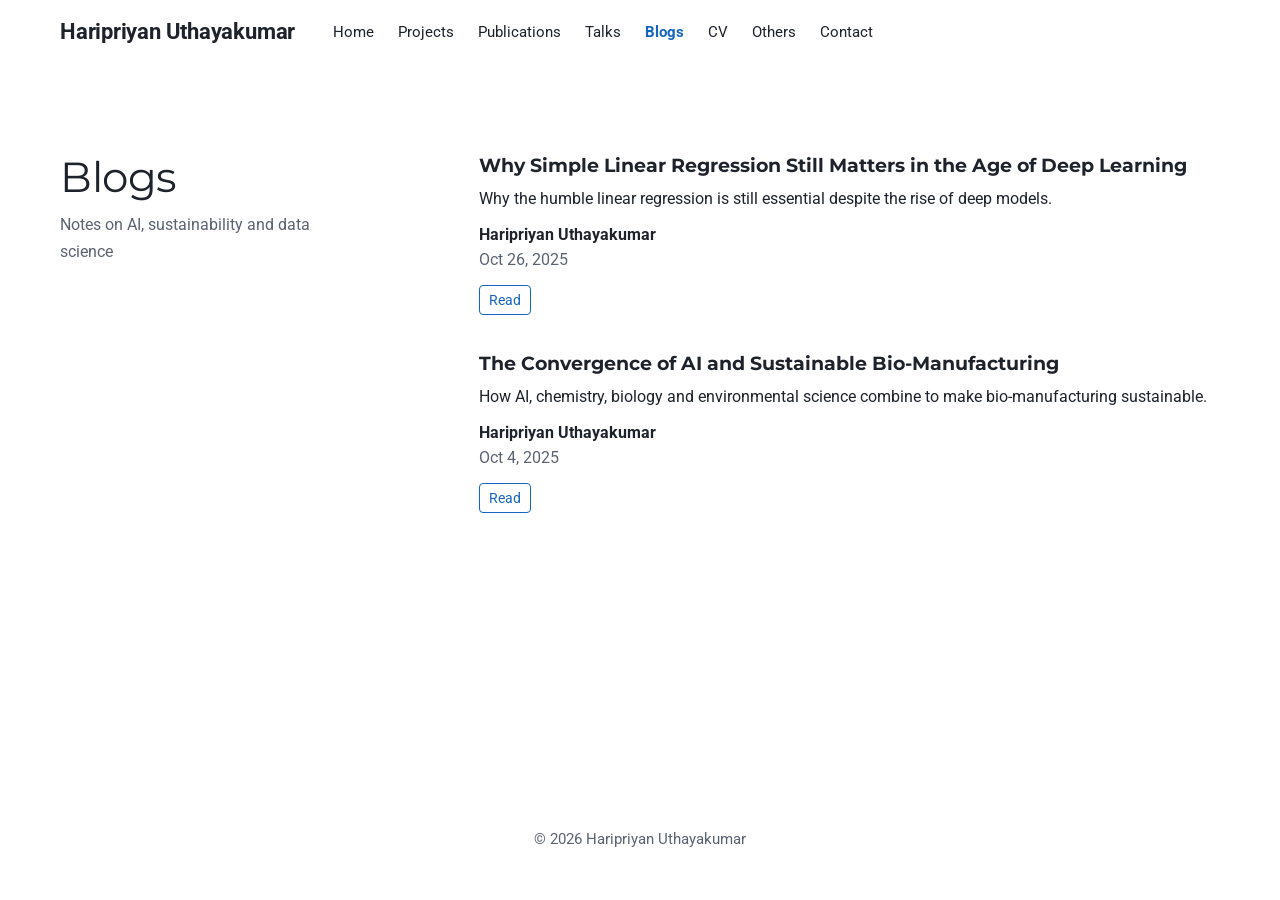
==== blogs.html @ 71a5ec0b "Split the one-page site into a separate page per tab Each tab (Home, Projects, Publications, Talks, " ====
<!doctype html>
<html lang="en">
<head>
<meta charset="utf-8">
<meta name="viewport" content="width=device-width, initial-scale=1, viewport-fit=cover">
<title>Blogs · Haripriyan Uthayakumar</title>
<meta name="description" content="Haripriyan Uthayakumar, PhD researcher at Purdue University working on AI, process systems engineering and sustainability for pharmaceutical manufacturing.">
<script>try { const t = localStorage.getItem('theme'); if (t) document.documentElement.dataset.theme = t; } catch (e) {}</script>
<link rel="icon" href="data:image/svg+xml,%3Csvg xmlns='http://www.w3.org/2000/svg' viewBox='0 0 32 32'%3E%3Ccircle cx='16' cy='16' r='15' fill='%235aa9ff'/%3E%3Ctext x='16' y='22' font-family='Arial' font-weight='700' font-size='16' text-anchor='middle' fill='%230f1115'%3EHU%3C/text%3E%3C/svg%3E">
<link rel="preconnect" href="https://fonts.googleapis.com">
<link rel="preconnect" href="https://fonts.gstatic.com" crossorigin>
<link rel="stylesheet" href="https://fonts.googleapis.com/css2?family=Montserrat:wght@400;700&family=Roboto:wght@400;500;700&display=swap">
<link rel="stylesheet" href="assets/style.css?v=20261031025429">
</head>
<body>

<nav class="navbar" aria-label="Main">
  <div class="container">
    <a class="brand" href="index.html">Haripriyan Uthayakumar</a>
    <div class="nav-links">
      <a href="index.html">Home</a>
      <a href="projects.html">Projects</a>
      <a href="publications.html">Publications</a>
      <a href="talks.html">Talks</a>
      <a href="blogs.html" class="active" aria-current="page">Blogs</a>
      <a href="cv.html">CV</a>
      <a href="others.html">Others</a>
      <a href="contact.html">Contact</a>
    </div>
    <button id="menu" type="button" aria-label="Open menu" aria-expanded="false">
      <svg viewBox="0 0 24 24" fill="none" stroke="currentColor" stroke-width="2" stroke-linecap="round"><path d="M4 7h16M4 12h16M4 17h16"/></svg>
    </button>
  </div>
</nav>

<main>

<section class="section" id="blogs">
  <div class="container row">
    <div>
      <h2 class="section-title">Blogs</h2>
      <p class="section-sub">Notes on AI, sustainability and data science</p>
    </div>
    <div class="items">
      <article class="item no-thumb">
        <div>
          <h3><a href="blog/linear-regression-matters.html">Why Simple Linear Regression Still Matters in the Age of Deep Learning</a></h3>
          <p class="summary">Why the humble linear regression is still essential despite the rise of deep models.</p>
          <p class="meta"><strong>Haripriyan Uthayakumar</strong><br>Oct 26, 2025</p>
          <div class="btns"><a class="btn-o" href="blog/linear-regression-matters.html">Read</a></div>
        </div>
      </article>
      <article class="item no-thumb">
        <div>
          <h3><a href="blog/ai-bio-manufacturing.html">The Convergence of AI and Sustainable Bio-Manufacturing</a></h3>
          <p class="summary">How AI, chemistry, biology and environmental science combine to make bio-manufacturing sustainable.</p>
          <p class="meta"><strong>Haripriyan Uthayakumar</strong><br>Oct 4, 2025</p>
          <div class="btns"><a class="btn-o" href="blog/ai-bio-manufacturing.html">Read</a></div>
        </div>
      </article>
    </div>
  </div>
</section>

</main>

<dialog id="lightbox" aria-label="Photo">
  <button type="button" class="lb-close" aria-label="Close">×</button>
  <img alt="">
  <p class="lb-cap"></p>
</dialog>

<footer>
  <div class="container">© <span id="yr">2026</span> Haripriyan Uthayakumar</div>
</footer>

<script src="assets/site.js?v=20261031025429"></script>
</body>
</html>
---- assets/style.css ----
/* Layout: academic two-column sections (title left, content right), sticky top nav, alternating section bands. Dark first. */
:root {
  --bg: #0f1115;
  --band: #15181e;
  --surface: #1b1f27;
  --fg: #e7e9ee;
  --muted: #9aa1ad;
  --line: #2a2f3a;
  --accent: #5aa9ff;
  --display: "Montserrat", "Segoe UI", system-ui, sans-serif;
  --body: "Roboto", "Segoe UI", system-ui, sans-serif;
  color-scheme: dark;
}
@media (prefers-color-scheme: light) {
  :root:not([data-theme="dark"]) {
    --bg: #ffffff; --band: #f5f7fa; --surface: #ffffff; --fg: #1d222b; --muted: #5b6372; --line: #dde1e8; --accent: #1565c0;
    color-scheme: light;
  }
}
:root[data-theme="light"] {
  --bg: #ffffff; --band: #f5f7fa; --surface: #ffffff; --fg: #1d222b; --muted: #5b6372; --line: #dde1e8; --accent: #1565c0;
  color-scheme: light;
}

* { box-sizing: border-box; }
html { scroll-behavior: smooth; scroll-padding-top: 72px; }
body {
  margin: 0;
  background: var(--bg);
  color: var(--fg);
  font: 400 16px/1.7 var(--body);
  -webkit-font-smoothing: antialiased;
}
a { color: var(--accent); text-decoration: none; }
a:hover { text-decoration: underline; text-underline-offset: 3px; }
img { max-width: 100%; height: auto; display: block; }
strong { font-weight: 700; }
::selection { background: var(--accent); color: var(--bg); }
:focus-visible { outline: 2px solid var(--accent); outline-offset: 3px; border-radius: 4px; }

.container {
  max-width: 1200px;
  margin: 0 auto;
  padding-left: max(20px, env(safe-area-inset-left, 0px));
  padding-right: max(20px, env(safe-area-inset-right, 0px));
}

/* ---------- Nav ---------- */
body::before { content: ""; position: fixed; inset: 0 0 auto; height: env(safe-area-inset-top, 0px); z-index: 20; background: var(--bg); }
.navbar {
  position: sticky; top: env(safe-area-inset-top, 0px); z-index: 10;
  background: color-mix(in srgb, var(--bg) 92%, transparent);
  backdrop-filter: blur(8px);
  border-bottom: 1px solid transparent;
  transition: border-color .2s;
}
.navbar.scrolled { border-color: var(--line); }
.navbar .container { display: flex; align-items: center; gap: 28px; min-height: 64px; }
.brand { font: 700 22px/1 var(--body); color: var(--fg); letter-spacing: -.01em; white-space: nowrap; }
.brand:hover { text-decoration: none; }
.nav-links { display: flex; gap: 4px; flex-wrap: wrap; }
.nav-links a { color: var(--fg); font: 400 15px/1 var(--body); padding: 9px 10px; border-radius: 6px; }
.nav-links a:hover { color: var(--accent); text-decoration: none; }
.nav-links a.active { color: var(--accent); font-weight: 700; }
#menu {
  display: none; margin-left: auto; width: 40px; height: 40px; border-radius: 8px;
  border: 1px solid var(--line); background: transparent; color: var(--fg); cursor: pointer; place-items: center; padding: 0;
}
#menu svg { width: 20px; height: 20px; }

/* ---------- Sections ---------- */
.section { padding-block: 88px; }
.section.alt { background: var(--band); }
.row { display: grid; grid-template-columns: 1fr 2fr; gap: 48px; }
.row > * { min-width: 0; }
.section-title { font: 400 clamp(30px, 3.6vw, 42px)/1.15 var(--display); margin: 0; letter-spacing: -.01em; text-wrap: balance; }
.section-sub { color: var(--muted); font-size: 16px; margin: 10px 0 0; max-width: 34ch; }
h3.h-sub { font: 700 22px/1.3 var(--display); margin: 0 0 18px; }

/* ---------- Profile (home) ---------- */
#home { padding-block: 40px 88px; }
.profile { text-align: center; display: grid; justify-items: center; gap: 0; align-content: start; }
.avatar {
  width: min(320px, 70vw); aspect-ratio: 1; border-radius: 50%; overflow: hidden;
  box-shadow: 0 10px 30px rgba(0,0,0,.35);
  background: var(--surface);
}
.avatar img { width: 100%; height: 100%; object-fit: cover; object-position: 50% 30%; }

.theme-switch { display: flex; align-items: center; gap: 12px; margin: 28px 0 22px; color: var(--fg); }
.theme-switch svg { width: 30px; height: 30px; }
.switch {
  width: 72px; height: 32px; border-radius: 999px; border: 0; padding: 0; cursor: pointer;
  background: var(--line); position: relative;
}
.switch::after {
  content: ""; position: absolute; top: 5px; left: 6px; width: 22px; height: 22px; border-radius: 50%;
  background: var(--fg); transition: transform .25s;
}
:root[data-theme="light"] .switch::after { transform: translateX(38px); }
@media (prefers-color-scheme: light) { :root:not([data-theme]) .switch::after { transform: translateX(38px); } }

.profile h2 { font: 400 32px/1.2 var(--display); margin: 0 0 8px; letter-spacing: .01em; }
.profile .role { font: 400 17px/1.4 var(--display); color: var(--muted); margin: 0; }
.profile .org { font: 400 17px/1.4 var(--display); margin: 4px 0 0; }
.icons { display: flex; gap: 18px; justify-content: center; align-items: center; margin-top: 24px; flex-wrap: wrap; }
.icons a { color: var(--accent); display: grid; place-items: center; transition: transform .15s; }
.icons a:hover { transform: translateY(-2px); text-decoration: none; }
.icons svg { width: 36px; height: 36px; }
.icons .cv { font: 800 30px/1 var(--body); letter-spacing: -.02em; }

.about h1 { font: 400 clamp(34px, 4.2vw, 46px)/1.1 var(--display); margin: 0 0 18px; }
.about p { margin: 0 0 20px; }
.split { display: grid; grid-template-columns: 1fr 1fr; gap: 40px; margin-top: 44px; }
.split > * { min-width: 0; }

.ul-icons { list-style: none; margin: 0; padding: 0; display: grid; gap: 18px; }
.ul-icons li { display: grid; grid-template-columns: 28px 1fr; gap: 14px; }
.ul-icons svg { width: 24px; height: 24px; color: var(--fg); margin-top: 3px; }
.ul-icons .t { display: block; font-size: 16px; line-height: 1.5; }
.ul-icons .d { display: block; font-size: 15px; line-height: 1.6; }
.ul-icons .m { display: block; color: var(--muted); font-size: 14px; line-height: 1.6; }

.interests { list-style: none; margin: 0; padding: 0; display: grid; gap: 8px; }
.interests li { display: flex; gap: 12px; align-items: baseline; }
.interests li::before { content: ""; width: 7px; height: 7px; border-radius: 50%; background: var(--accent); flex: none; transform: translateY(-2px); }

/* ---------- Buttons (outlined, small) ---------- */
.btns { display: flex; flex-wrap: wrap; gap: 10px; margin-top: 12px; }
.btn-o {
  display: inline-block; font: 400 14px/1 var(--body); color: var(--accent);
  border: 1px solid var(--accent); border-radius: 4px; padding: 7px 9px; background: transparent; cursor: pointer;
}
.btn-o:hover { background: var(--accent); color: var(--bg); text-decoration: none; }
.btn-solid {
  display: inline-flex; align-items: center; gap: 8px; font: 500 16px/1 var(--body);
  color: var(--bg); background: var(--accent); border-radius: 6px; padding: 12px 16px;
}
.btn-solid:hover { text-decoration: none; filter: brightness(1.08); }

.callout {
  display: flex; gap: 14px; align-items: center;
  border: 1px solid var(--accent); border-radius: 6px; padding: 14px 18px; margin-bottom: 32px;
  color: var(--accent); font-size: 15px;
}
.callout svg { width: 26px; height: 26px; flex: none; }

/* ---------- Lists with optional thumbnail (projects, pubs, posts) ---------- */
.items { display: grid; gap: 36px; }
.item { display: grid; grid-template-columns: 1fr 200px; gap: 28px; align-items: start; }
.item.no-thumb { grid-template-columns: 1fr; }
.item > div { min-width: 0; }
.item h3 { font: 700 19px/1.35 var(--display); margin: 0 0 6px; text-wrap: balance; }
.item h3 a { color: var(--fg); }
.item h3 a:hover { color: var(--accent); }
.item .summary { margin: 0 0 10px; }
.item .meta { color: var(--muted); margin: 0; line-height: 1.6; }
.item .meta strong { color: var(--fg); }
.thumb { border-radius: 4px; overflow: hidden; background: #fff; aspect-ratio: 3 / 2; }
.thumb img { width: 100%; height: 100%; object-fit: contain; }

.pub-line { margin: 0; }
.pub-line .doc { display: inline-block; width: 16px; height: 16px; vertical-align: -2px; margin-right: 8px; color: var(--muted); }
.pub-line em { font-style: italic; }

.status { display: inline-block; font: 500 13px/1 var(--body); text-transform: uppercase; letter-spacing: .08em; padding: 5px 8px; border-radius: 4px; margin-left: 4px; vertical-align: 3px; border: 1px solid var(--line); color: var(--muted); }
.status.on { border-color: var(--accent); color: var(--accent); }
.tags { color: var(--muted); font-size: 15px; margin: 0; }

.see-all { display: inline-flex; align-items: center; gap: 6px; margin-top: 36px; font: 500 16px/1 var(--body); text-transform: uppercase; letter-spacing: .02em; }

/* ---------- CV ---------- */
.skills { display: grid; grid-template-columns: 1fr 1fr; gap: 24px 40px; }
.skills h4 { font: 700 16px/1.4 var(--body); margin: 0 0 4px; }
.skills p { margin: 0; color: var(--muted); }

/* ---------- Contact ---------- */
.contact-list { list-style: none; margin: 24px 0 0; padding: 0; display: grid; gap: 16px; }
.contact-list li { display: grid; grid-template-columns: 28px 1fr; gap: 14px; align-items: center; }
.contact-list svg { width: 22px; height: 22px; color: var(--fg); }
.email-row { display: flex; gap: 10px; align-items: center; flex-wrap: wrap; }
.email-row span { word-break: break-all; }
#copy { font: 400 13px/1 var(--body); }

/* ---------- Article (blog post) ---------- */
.article { max-width: 72ch; }
.article h1 { font: 400 clamp(32px, 4.5vw, 46px)/1.15 var(--display); margin: 0 0 12px; text-wrap: balance; }
.article .byline { color: var(--muted); margin: 0 0 36px; }
.article h3 { font: 700 24px/1.35 var(--display); margin: 40px 0 10px; }
.article h4 { font: 700 18px/1.4 var(--body); margin: 26px 0 6px; }
.article p { margin: 0 0 18px; }
.article ul, .article ol { margin: 0 0 18px; padding-left: 24px; display: grid; gap: 6px; }
.article pre { font: 400 16px/1.5 ui-monospace, Menlo, monospace; background: var(--band); border: 1px solid var(--line); border-radius: 6px; padding: 14px 16px; overflow-x: auto; }
.back { display: inline-block; margin-bottom: 28px; }

/* ---------- Footer ---------- */
footer { padding-block: 56px 48px; text-align: center; color: var(--muted); font-size: 15px; }

/* ---------- Small screens ---------- */
@media (max-width: 900px) {
  #menu { display: grid; }
  .nav-links {
    display: none; position: absolute; top: 100%; left: 0; right: 0;
    flex-direction: column; gap: 0; background: var(--bg); border-bottom: 1px solid var(--line);
    padding: 6px max(20px, env(safe-area-inset-right, 0px)) 12px max(20px, env(safe-area-inset-left, 0px));
  }
  .nav-links.open { display: flex; }
  .nav-links a { padding: 13px 0; border-bottom: 1px solid var(--line); border-radius: 0; font-size: 17px; }
  .nav-links a:last-child { border-bottom: 0; }
  .row { grid-template-columns: 1fr; gap: 28px; }
  .section { padding-block: 64px; }
  .section-sub { max-width: none; }
  .split, .skills { grid-template-columns: 1fr; }
  .about h1 { margin-top: 12px; }
}
@media (max-width: 600px) {
  body { font-size: 16px; }
  .item { grid-template-columns: 1fr; }
  .item .thumb { order: -1; max-width: 320px; }
  .avatar { width: 220px; }
  .profile h2 { font-size: 32px; }
}
@media (prefers-reduced-motion: reduce) {
  html { scroll-behavior: auto; }
  * { transition: none !important; }
}

.highlights { margin: 0 0 12px; padding-left: 20px; display: grid; gap: 6px; }
.highlights li::marker { color: var(--accent); }
.item .meta + .summary { margin-top: 6px; }

/* ---------- Talk photos ---------- */
button.photo { padding: 0; border: 0; cursor: zoom-in; display: block; width: 100%; }
.thumb.photo img { object-fit: cover; }
.gallery-block { padding-top: 8px; scroll-margin-top: 80px; }
.gallery { display: grid; grid-template-columns: repeat(4, 1fr); gap: 12px; }
.gallery .photo { aspect-ratio: 1; border-radius: 6px; overflow: hidden; background: var(--surface); }
.gallery img { width: 100%; height: 100%; object-fit: cover; transition: transform .3s; }
.gallery .photo:hover img { transform: scale(1.05); }
#lightbox {
  border: 0; padding: 0; background: transparent; max-width: min(1100px, 94vw); max-height: 92vh; overflow: visible;
}
#lightbox::backdrop { background: rgba(0, 0, 0, .85); }
#lightbox img { max-width: 100%; max-height: 82vh; border-radius: 6px; margin: 0 auto; }
#lightbox .lb-cap { color: #e7e9ee; text-align: center; margin: 12px 0 0; font-size: 15px; }
#lightbox .lb-close {
  position: absolute; top: -14px; right: -14px; width: 36px; height: 36px; border-radius: 50%;
  border: 0; background: #e7e9ee; color: #0f1115; font-size: 22px; line-height: 1; cursor: pointer;
}
@media (max-width: 600px) {
  .gallery { grid-template-columns: 1fr 1fr; }
  #lightbox .lb-close { top: -44px; right: 0; }
}
.gallery-block + .gallery-block { margin-top: 32px; }
.thumb.photo img { object-position: 50% 30%; }

/* ---------- University logos ---------- */
.ul-icons.edu li { grid-template-columns: 44px 1fr; align-items: start; }
.logo-tile {
  width: 44px; height: 44px; border-radius: 8px; background: #fff; display: grid; place-items: center; padding: 5px;
  box-shadow: 0 0 0 1px var(--line);
}
.logo-tile img { max-width: 100%; max-height: 100%; width: auto; height: auto; }

/* ---------- Research overview figure ---------- */
.overview { margin: 36px 0 0; background: #fff; border-radius: 10px; padding: 8px; box-shadow: 0 0 0 1px var(--line); }
.overview img { width: 100%; height: auto; border-radius: 6px; }
.overview .photo { background: transparent; }
#lightbox img[src$="research-overview.png"] { background: #fff; }
.gallery.g5 { grid-template-columns: repeat(5, 1fr); }
@media (max-width: 600px) { .gallery.g5 { grid-template-columns: 1fr 1fr; } .gallery.g5 .photo:first-child { grid-column: 1 / -1; aspect-ratio: 4 / 3; } }

/* ---------- Talks (title, venue, name, date, buttons; picture on the right) ---------- */
.item.talk { grid-template-columns: 1fr 200px; gap: 28px; }
.item.talk h3 { font: 700 19px/1.35 var(--display); margin: 0 0 8px; }
.item.talk .venue { display: grid; grid-template-columns: auto 1fr; align-items: center; gap: 10px; margin: 0 0 10px; font-size: 14px; line-height: 1.45; }
.venue-logo { display: grid; place-items: center; background: #fff; border-radius: 4px; padding: 3px 6px; height: 28px; min-width: 36px; }
.venue-logo img { display: block; }
.item.talk .who { margin: 0; font-weight: 700; color: var(--muted); font-size: 15px; line-height: 1.5; }
.item.talk .when { margin: 0; color: var(--muted); font-size: 15px; line-height: 1.6; }
.item.talk .btns { margin-top: 12px; }
.item.talk .thumb { aspect-ratio: 3 / 2; }
.logo-thumb { display: grid; place-items: center; padding: 18px; }
.logo-thumb img { max-height: 100%; object-fit: contain; }
@media (max-width: 600px) {
  .item.talk { grid-template-columns: 1fr; gap: 14px; }
  .item.talk .thumb { order: -1; max-width: 100%; }
  .item.talk .logo-thumb { display: none; }
  .item.talk h3 { font-size: 18px; }
}
.thumb.photo img.fit { object-fit: contain; background: #1f2a20; }

/* ---------- Others ---------- */
.prose-block { max-width: 66ch; }
.prose-block p { margin: 0 0 14px; }
.gallery.g2 { grid-template-columns: repeat(2, minmax(0, 220px)); margin-top: 22px; }
.gallery.g2 .photo { aspect-ratio: 3 / 4; }

/* ---------- One tab per page: keep the footer at the bottom of short pages ---------- */
body { min-height: 100vh; display: flex; flex-direction: column; }
body > main { flex: 1 0 auto; }
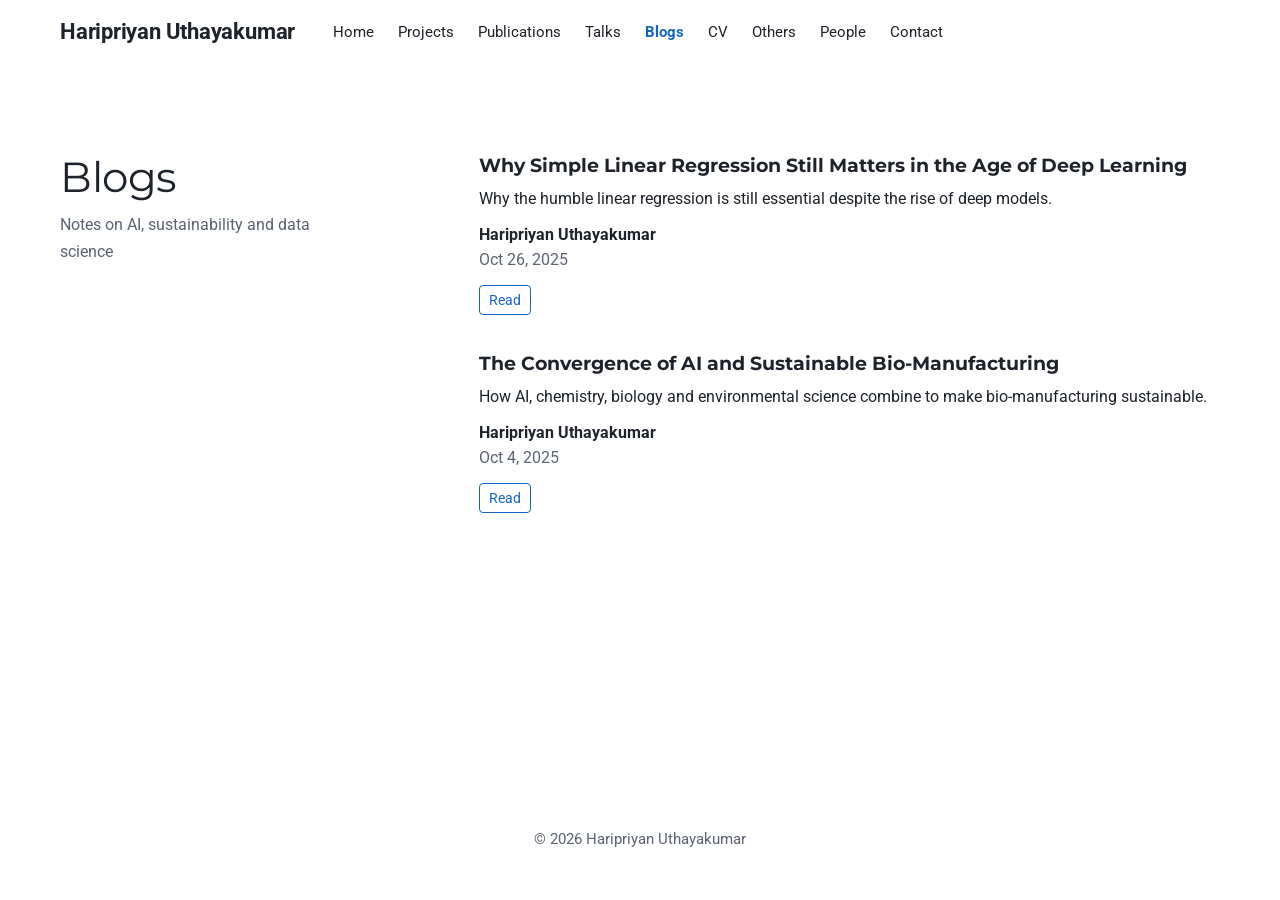
==== commit 7aaf7930: "Add People page: amazing people to connect with Co-Authored-By: Claude Opus 5.5 <noreply@anthropic.c" ====
--- a/blogs.html
+++ b/blogs.html
@@ -10,7 +10,7 @@
 <link rel="preconnect" href="https://fonts.googleapis.com">
 <link rel="preconnect" href="https://fonts.gstatic.com" crossorigin>
 <link rel="stylesheet" href="https://fonts.googleapis.com/css2?family=Montserrat:wght@400;700&family=Roboto:wght@400;500;700&display=swap">
-<link rel="stylesheet" href="assets/style.css?v=20261031025429">
+<link rel="stylesheet" href="assets/style.css?v=20261031232045">
 </head>
 <body>
 
@@ -25,6 +25,7 @@
       <a href="blogs.html" class="active" aria-current="page">Blogs</a>
       <a href="cv.html">CV</a>
       <a href="others.html">Others</a>
+      <a href="people.html">People</a>
       <a href="contact.html">Contact</a>
     </div>
     <button id="menu" type="button" aria-label="Open menu" aria-expanded="false">
@@ -74,6 +75,6 @@
   <div class="container">© <span id="yr">2026</span> Haripriyan Uthayakumar</div>
 </footer>
 
-<script src="assets/site.js?v=20261031025429"></script>
+<script src="assets/site.js?v=20261031232045"></script>
 </body>
 </html>
--- a/assets/style.css
+++ b/assets/style.css
@@ -299,3 +299,23 @@
 /* ---------- One tab per page: keep the footer at the bottom of short pages ---------- */
 body { min-height: 100vh; display: flex; flex-direction: column; }
 body > main { flex: 1 0 auto; }
+.btn-o.lg { font: 500 16px/1 var(--body); padding: 12px 16px; border-radius: 6px; }
+
+/* ---------- Publications list ---------- */
+.pub-group { margin: 52px 0 22px; display: flex; align-items: baseline; gap: 10px; }
+.pub-group .count { font: 500 13px/1 var(--body); color: var(--muted); border: 1px solid var(--line); border-radius: 999px; padding: 4px 8px; }
+.item.pub .pub-line { font-size: 16px; line-height: 1.5; margin-bottom: 4px; }
+.item.pub .venue-line { margin: 0 0 2px; font-size: 14px; color: var(--fg); }
+.item.pub .meta { font-size: 14px; }
+.item.pub .meta strong { color: var(--fg); }
+.item.pub .btns { margin-top: 10px; }
+
+/* ---------- People ---------- */
+.people-intro { max-width: 80ch; margin: 14px 0 36px; color: var(--muted); }
+.people { list-style: none; margin: 0; padding: 0; display: grid; grid-template-columns: repeat(4, minmax(0, 1fr)); gap: 26px 28px; }
+.person { min-width: 0; }
+.person-name { display: inline-flex; align-items: flex-start; gap: 9px; font: 500 17px/1.35 var(--body); }
+.person-name svg { width: 16px; height: 16px; flex: none; margin-top: 3px; }
+.person p { margin: 6px 0 0 25px; color: var(--muted); font-size: 14px; line-height: 1.55; }
+@media (max-width: 900px) { .people { grid-template-columns: repeat(2, minmax(0, 1fr)); } }
+@media (max-width: 480px) { .people { grid-template-columns: 1fr; } }
